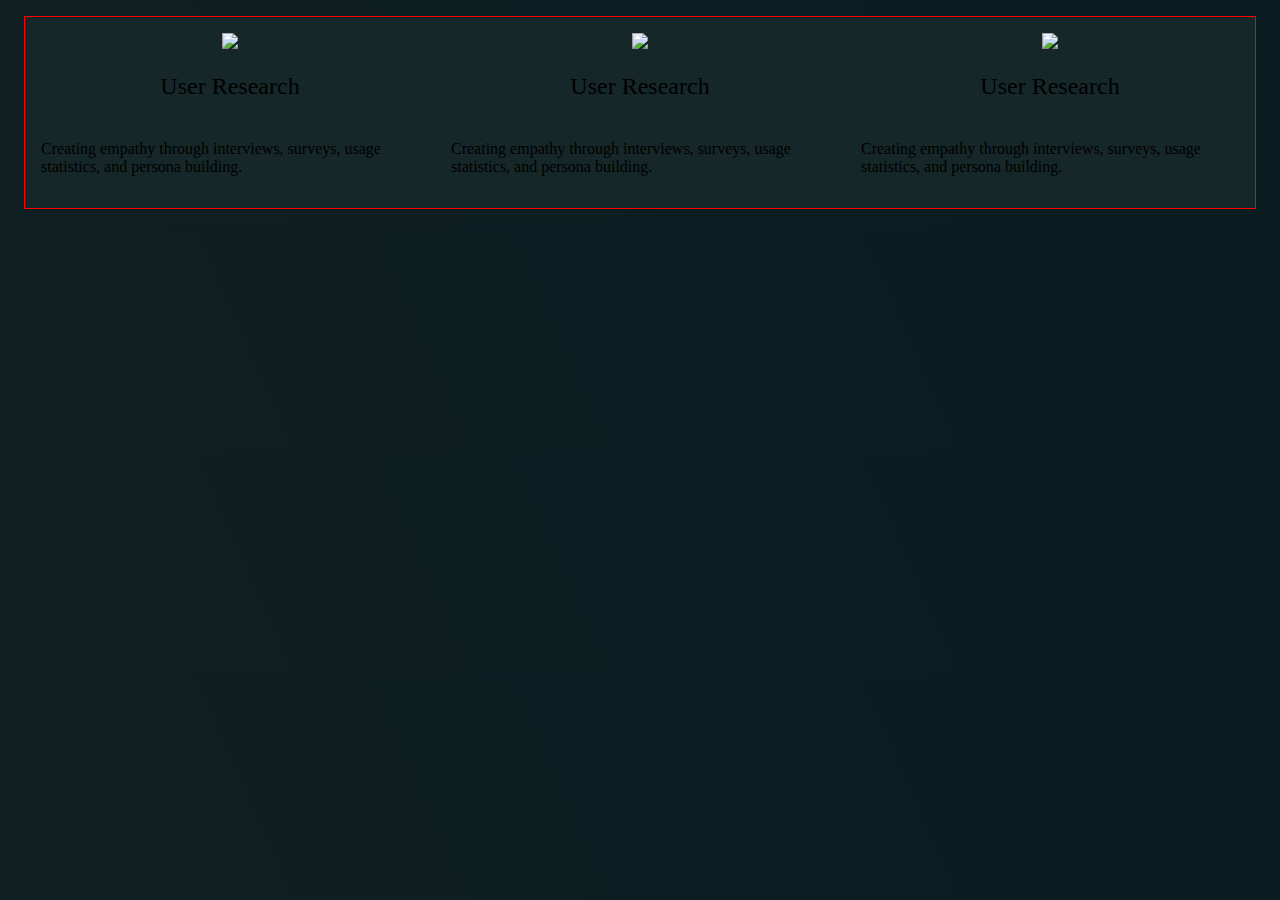
==== skills.html @ f9377dfc "Skill Page Set-Up" ====
<!DOCTYPE html>
<html>
    <head>
        <title>Charlotte Kane Portfolio Skills</title>
        <link href="css/style.css" rel="stylesheet" type="text/css">
        <link rel="preconnect" href="https://fonts.gstatic.com">
        <link href="https://fonts.googleapis.com/css2?family=DM+Mono:ital,wght@0,300;0,400;0,500;1,300;1,400;1,500&display=swap" rel="stylesheet">
        <link href="https://fonts.googleapis.com/css2?family=DM+Mono:ital,wght@0,300;0,400;0,500;1,300;1,400;1,500&family=DM+Sans:ital,wght@0,400;0,500;0,700;1,400;1,500;1,700&display=swap" rel="stylesheet">
    </head>
    <body>
        <div class="header">
            <div class="skillCard">
                <img src="images/research.jpg">
                <p class="emphasis">User Research</p>
                <p>Creating empathy through interviews, surveys, usage statistics, and persona building.</p>
            </div>
            <div class="skillCard">
                <img src="images/research.jpg">
                <p class="emphasis">User Research</p>
                <p>Creating empathy through interviews, surveys, usage statistics, and persona building.</p>
            </div>
            <div class="skillCard">
                <img src="images/research.jpg">
                <p class="emphasis">User Research</p>
                <p>Creating empathy through interviews, surveys, usage statistics, and persona building.</p>
            </div>
        </div>
    </body>
    </html>
---- css/style.css ----
.header{
    display: flex;
    flex-direction: row;
    justify-content: space-between;
    align-items: center;
    margin: 16px;
    background: #162729;
    border: solid red;
    border-width: thin;
}

body{
    background: linear-gradient(246.11deg, #0B1D21 29.1%, #0F1E21 93.48%);
}
nav p {
    padding: 8px;
    margin: 16px;
    font-family: 'DM Mono', monospace;
    font-weight: 200;
    font-size: 18px;
    line-height: 31px;
    color: #E6E8E8;
    border: solid red;
    border-width: thin;
}

.emphasis {
    font-weight: 500;
    font-size: 24px;
}

.heroImg{
    padding: 25px;
    height: 400px;
    border: solid red;
    border-width: thin;
}

.content{
    margin: 0 auto;
    font-family: DM Sans;
    font-style: normal;
    font-weight: normal;
    font-size: 18px;
    line-height: 148%;
    letter-spacing: 0.03em;
    color: #E6E8E8;
    padding: 16px;
    border: solid red;
    border-width: thin;
}

.image{
    float: left;
    padding: 16px;
    border: solid red;
    border-width: thin;
}

.footer{
    display: flex;
    flex-direction: row;
    justify-content: space-around;
    color:  #E6E8E8;
    font-family: 'DM Mono', monospace;
    font-weight: 200;
    font-size: 18px;
    line-height: 31px;
    border: solid red;
    border-width: thin;
}

button{
    background: #ECB6FF;
    font-family: 'DM Mono', monospace;
    border-radius: 8px;
    height: 44px;
    width: 120px;
    font-weight: 500;
    font-size: 12px;
    color: #162729;
    padding: 6px;
}

.skillCard{
    display: flex;
    flex-direction: column;
    align-items: center;
    justify-content: center;
    margin: 8px;
    padding: 8px;
}
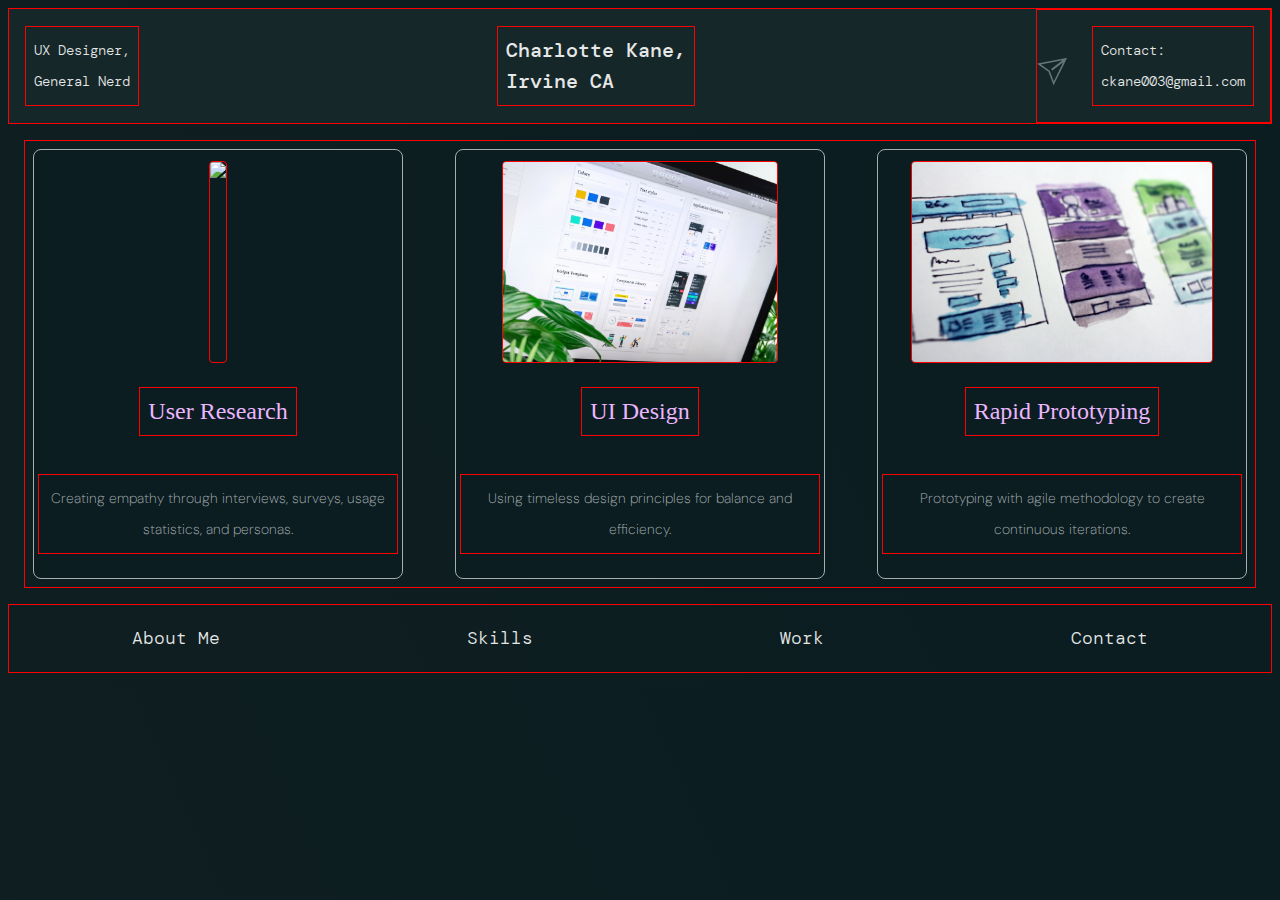
==== commit e282e70a: "Style Updates - Need fix" ====
--- a/skills.html
+++ b/skills.html
@@ -8,22 +8,36 @@
         <link href="https://fonts.googleapis.com/css2?family=DM+Mono:ital,wght@0,300;0,400;0,500;1,300;1,400;1,500&family=DM+Sans:ital,wght@0,400;0,500;0,700;1,400;1,500;1,700&display=swap" rel="stylesheet">
     </head>
     <body>
-        <div class="header">
+        <nav class="header">
+            <p>UX Designer, <br> General Nerd</p>
+            <p class="emphasis">Charlotte Kane, <br> Irvine CA</p>
+            <div class="header">
+                <img src="images/Send.png">
+                <p>Contact: <br> ckane003@gmail.com</p>
+            </div>
+         </nav>
+        <div class="display">
             <div class="skillCard">
                 <img src="images/research.jpg">
                 <p class="emphasis">User Research</p>
-                <p>Creating empathy through interviews, surveys, usage statistics, and persona building.</p>
+                <p>Creating empathy through interviews, surveys, usage statistics, and personas.</p>
             </div>
             <div class="skillCard">
-                <img src="images/research.jpg">
-                <p class="emphasis">User Research</p>
-                <p>Creating empathy through interviews, surveys, usage statistics, and persona building.</p>
+                <img src="images/Design.jpg">
+                <p class="emphasis">UI Design</p>
+                <p>Using timeless design principles for balance and efficiency.</p>
             </div>
             <div class="skillCard">
-                <img src="images/research.jpg">
-                <p class="emphasis">User Research</p>
-                <p>Creating empathy through interviews, surveys, usage statistics, and persona building.</p>
+                <img src="images/Prototyping.jpg">
+                <p class="emphasis">Rapid Prototyping</p>
+                <p>Prototyping with agile methodology to create continuous iterations.</p>
             </div>
         </div>
+        <section class="footer">
+            <p>About Me</p>
+            <p>Skills</p>
+            <p>Work</p>
+            <p>Contact</p>
+        </section>
     </body>
     </html>--- a/css/style.css
+++ b/css/style.css
@@ -3,7 +3,7 @@
     flex-direction: row;
     justify-content: space-between;
     align-items: center;
-    margin: 16px;
+    margin: 0;
     background: #162729;
     border: solid red;
     border-width: thin;
@@ -17,7 +17,7 @@
     margin: 16px;
     font-family: 'DM Mono', monospace;
     font-weight: 200;
-    font-size: 18px;
+    font-size: 14px;
     line-height: 31px;
     color: #E6E8E8;
     border: solid red;
@@ -26,12 +26,12 @@
 
 .emphasis {
     font-weight: 500;
-    font-size: 24px;
+    font-size: 20px;
 }
 
 .heroImg{
     padding: 25px;
-    height: 400px;
+    height: 300px;
     border: solid red;
     border-width: thin;
 }
@@ -41,7 +41,7 @@
     font-family: DM Sans;
     font-style: normal;
     font-weight: normal;
-    font-size: 18px;
+    font-size: 14px;
     line-height: 148%;
     letter-spacing: 0.03em;
     color: #E6E8E8;
@@ -88,5 +88,47 @@
     align-items: center;
     justify-content: center;
     margin: 8px;
+    padding: 4px;
+    border: solid #A6AEB0;
+    border-width: thin;
+    height: 420px;
+    width: 360px;
+    border-radius: 8px;
+    background-color: #0B1D21;
+}
+
+.skillCard p{
     padding: 8px;
+    text-align: center;
+    border: solid red;
+    border-width: thin;
+    color: #A6AEB0;
+    font-family: 'DM Sans';
+    font-weight: 200;
+    font-size: 14px;
+    line-height: 31px;
+}
+
+.skillCard img{
+    height: 200px;
+    border: solid red;
+    border-width: thin;
+    border-radius: 4px;
+}
+
+.skillCard .emphasis{
+    color: #ECB6FF;
+    font-size: 24px;
+    font-weight: 400;
+    font-family: 'Rockwell';
+}
+
+.display{
+    display: flex;
+    flex-direction: row;
+    justify-content: space-between;
+    align-items: center;
+    margin: 16px;
+    border: solid red;
+    border-width: thin;
 }